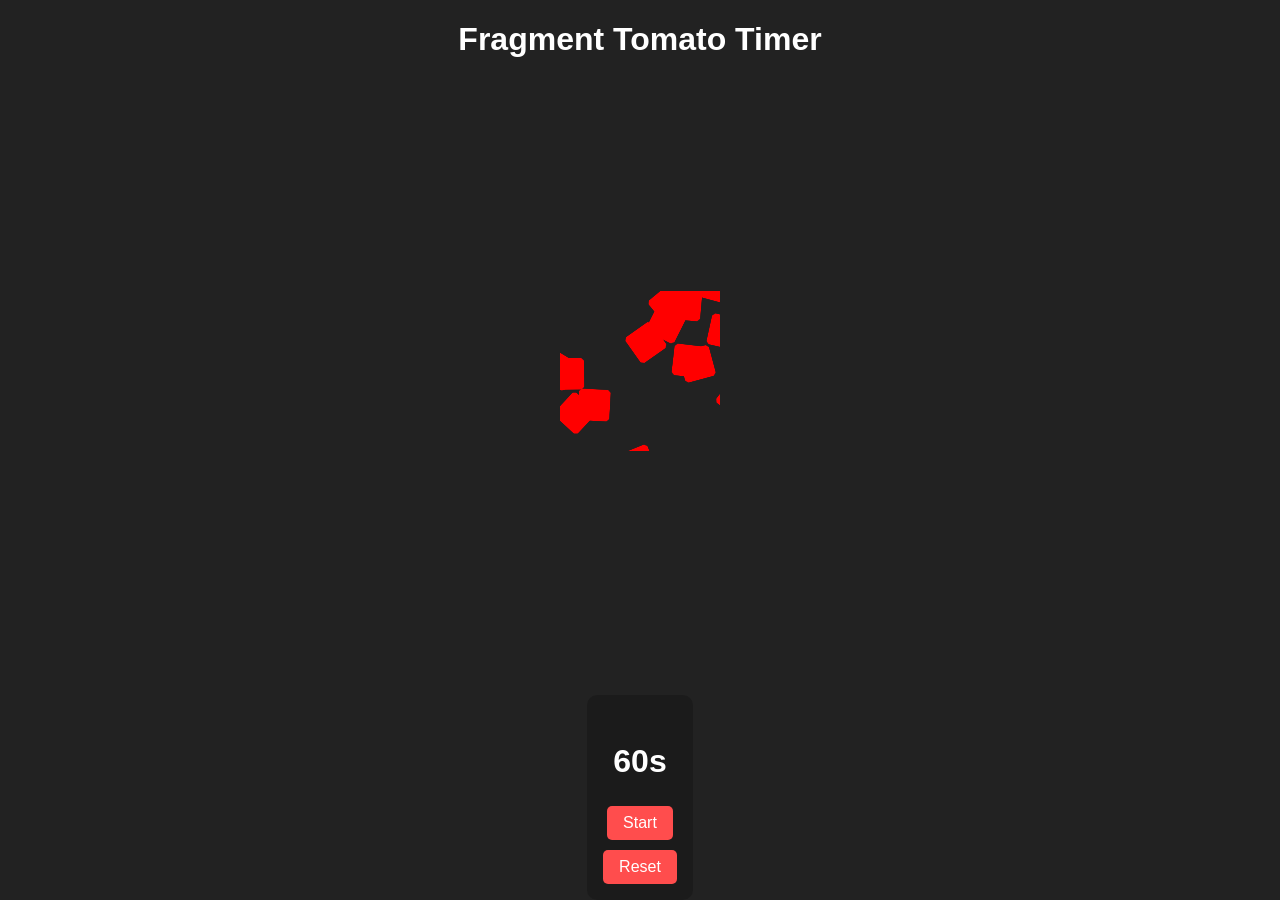
==== index.html @ e0e2421d "first commit" ====
<!DOCTYPE html>
<html lang="en">
<head>
    <meta charset="UTF-8">
    <meta name="viewport" content="width=device-width, initial-scale=1.0">
    <title>TomatoDeal</title>
    <link href="style.css" rel="stylesheet" type="text/css" >
</head>
<body>
    <body>
        <h1>Fragment Tomato Timer</h1>

        <!-- Tomato Container -->
        <div class="container">
            <div id="tomato-area"></div>
        </div>
    
        <!-- Timer and Controls Section -->
        <div class="controls">
            <p id="timer-display">60s</p>
            <button id="start">Start</button>
            <button id="reset">Reset</button>
        </div>
    
    <script src="script.js"></script>
</body>
</html>
---- style.css ----
body {
    text-align: center;
    font-family: Arial, sans-serif;
    background-color: #222;
    color: white;
    margin: 0;
    padding: 0;
    height: 100vh;
    display: flex;
    flex-direction: column;
    align-items: center;
    justify-content: center;
}

.container {
    position: relative;
    width: 100vw;
    height: 100vh;
    display: flex;
    justify-content: center;
    align-items: center;
}

#tomato-area {
    width: 10rem; 
    height: 10rem;
    position: relative;
    overflow: hidden;
    display: flex;
    justify-content: center;
    align-items: center;
}




.fragment {
    position: absolute;
    width: 2rem;
    height: 2rem;
    background: red;
    clip-path: polygon(
        10% 0%, 90% 0%, 100% 10%, 100% 90%,
        90% 100%, 10% 100%, 0% 90%, 0% 10%
    );
    opacity: 1;
    transition: transform var(--animation-time) ease-in-out;
}


@keyframes moveToTomato {
    0% {
        transform: translate(var(--random-x), var(--random-y)) scale(0.6);
        opacity: 0.5;
    }
    100% {
        transform: translate(var(--final-x), var(--final-y)) scale(1);
        opacity: 1;
    }
}


.stem {
    position: absolute;
    width: 3rem;
    height: 3rem;
    background: none;
    border-top: 5px solid green;
    border-radius: 50%;
    top: 5vh; 
    transform: translateY(-50%);
    opacity: 0;
    transition: opacity 2s ease-in-out;
}


.controls {
    text-align: center;
    margin-top: 2rem;
    background: rgba(0, 0, 0, 0.2);
    padding: 1rem;
    border-radius: 10px;
    display: flex;
    flex-direction: column;
    align-items: center;
    gap: 10px;
    position: relative;
    z-index: 100;
}

#timer-display {
    font-size: 2rem;
    font-weight: bold;
    color: white;
    margin-bottom: 1rem;
}

button {
    font-size: 1rem;
    padding: 0.5rem 1rem;
    border: none;
    background-color: #ff4d4d;
    color: white;
    cursor: pointer;
    border-radius: 5px;
}

button:hover {
    background-color: #cc0000;
}
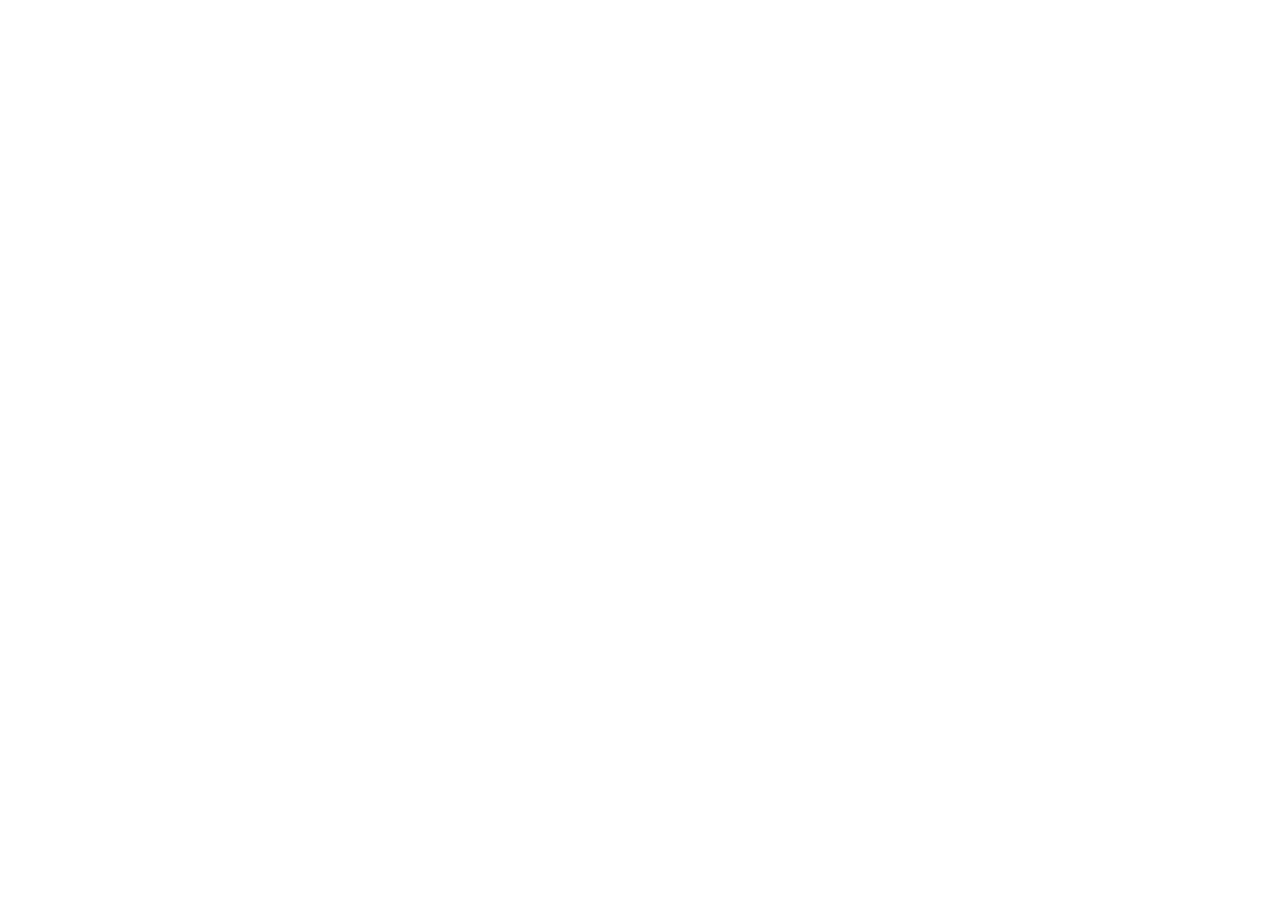
==== commit 28abc162: "plotted disappearances as negatives over time." ====
--- a/index.html
+++ b/index.html
@@ -3,25 +3,38 @@
 <head>
     <meta charset="UTF-8">
     <meta name="viewport" content="width=device-width, initial-scale=1.0">
-    <title>TomatoDeal</title>
-    <link href="style.css" rel="stylesheet" type="text/css" >
+    <title>Disappearances Over Time</title>
+    <script src="https://d3js.org/d3.v7.min.js"></script>
+    <style>
+        .line {
+            fill: none;
+            stroke: #ff6b6b;
+            stroke-width: 2;
+        }
+        .axis-label {
+            font-size: 12px;
+            font-family: Arial, sans-serif;
+        }
+        .title {
+            font-size: 16px;
+            font-family: Arial, sans-serif;
+            text-anchor: middle;
+        }
+        .axis path,
+    .axis line {
+        fill: none;
+        stroke: red;
+        shape-rendering: crispEdges;
+    }
+
+    .axis text {
+        font-size: 22px;
+        font-family: Arial, sans-serif;
+    }
+    </style>
 </head>
 <body>
-    <body>
-        <h1>Fragment Tomato Timer</h1>
-
-        <!-- Tomato Container -->
-        <div class="container">
-            <div id="tomato-area"></div>
-        </div>
-    
-        <!-- Timer and Controls Section -->
-        <div class="controls">
-            <p id="timer-display">60s</p>
-            <button id="start">Start</button>
-            <button id="reset">Reset</button>
-        </div>
-    
+    <div id="chart"></div>
     <script src="script.js"></script>
 </body>
 </html>
